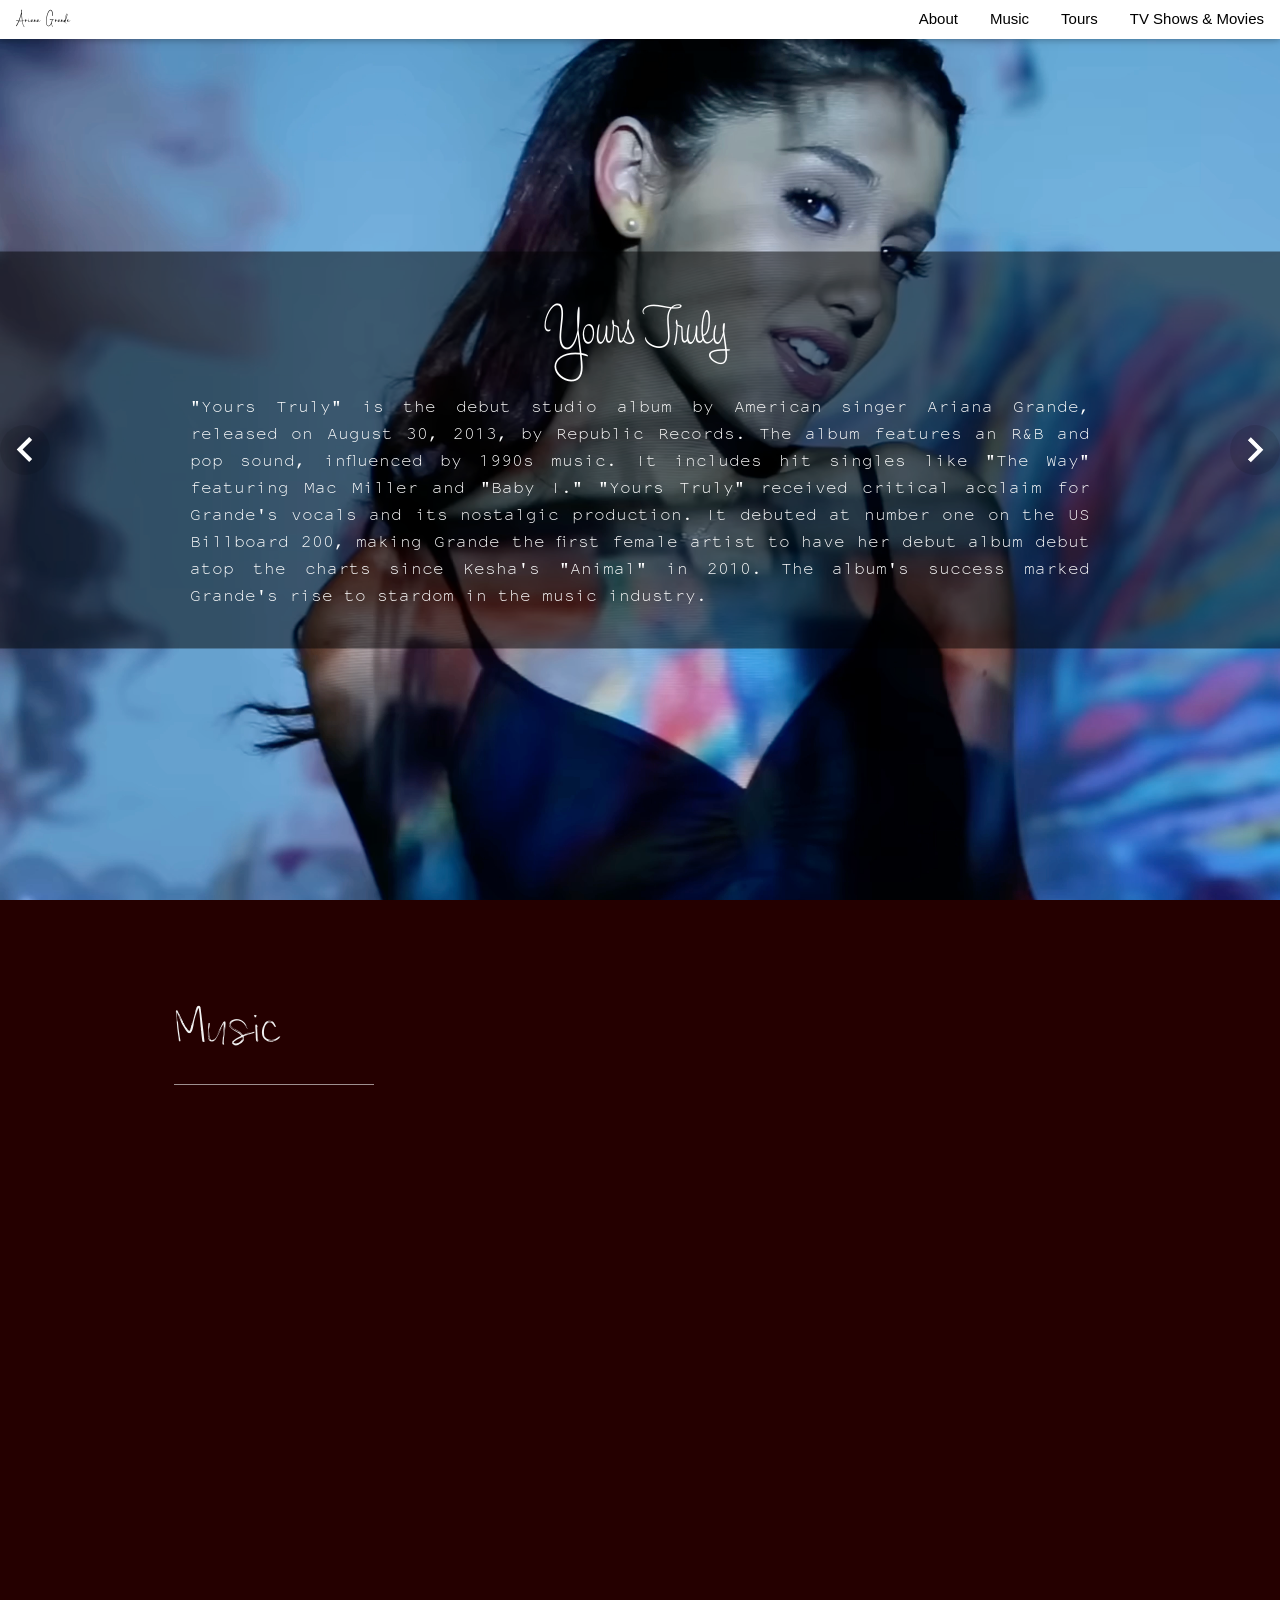
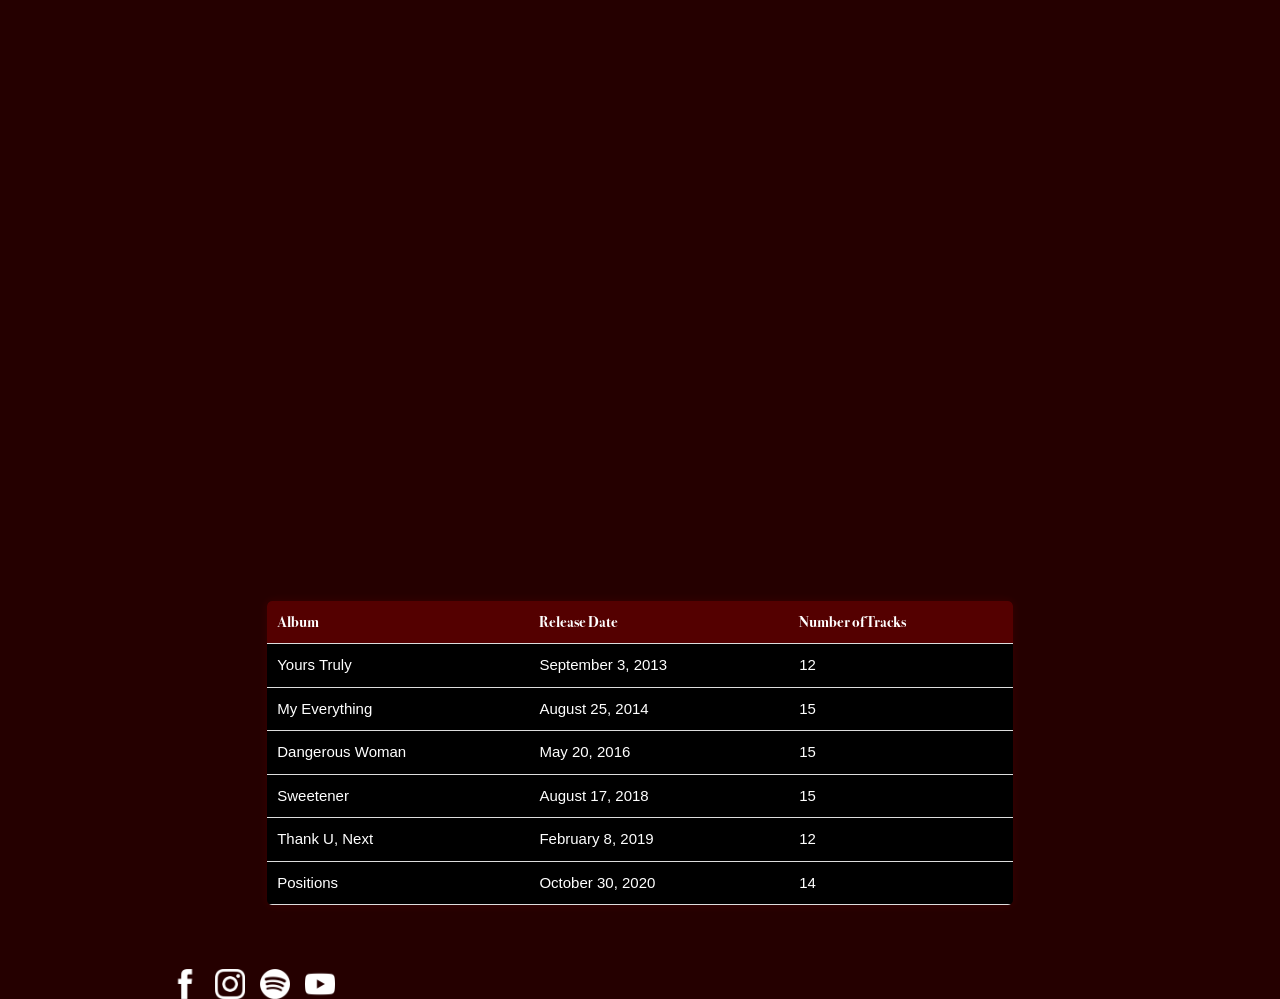
==== albums.html @ 01f50354 "new repo: ariana website" ====
<!DOCTYPE html>
<html>
<head>
<title>Ariana Grande - Home</title>
<link rel="icon" type="image/x-icon" href="/images/favicon.ico"><meta charset="UTF-8">
<meta name="viewport" content="width=device-width, initial-scale=1">
<link rel="stylesheet" href="https://www.w3schools.com/w3css/4/w3.css">
<link rel="stylesheet" href="https://fonts.googleapis.com/css?family=Montserrat">
<link rel="stylesheet" href="https://cdnjs.cloudflare.com/ajax/libs/font-awesome/4.7.0/css/font-awesome.min.css">
<link rel="stylesheet" href="https://cdnjs.cloudflare.com/ajax/libs/animate.css/4.1.1/animate.min.css"/>
<link href="agstyles.css" rel="stylesheet"/>
</head>
<body class="scrolled">
  <div class="background-container">

<div class="w3-top">
  <div class="w3-bar w3-white w3-card" id="myNavbar">
    <a href="#home" class="w3-bar-item w3-button font3" id="logoright">Ariana Grande</a>
    <div class="w3-right">
      <a href="index.html" class="w3-bar-item w3-button"></i> About</a>
      <a href="albums.html" class="w3-bar-item w3-button">Music</a>
      <a href="tours.html" class="w3-bar-item w3-button">Tours</a>
      <a href="shows.html" class="w3-bar-item w3-button"></i> TV Shows & Movies</a>
    </div>
  </div>
</div>
  <div class="container">
      <div class="arrow l" onclick="prev()">
          <img src="img/l.png" alt="l">
      </div>
      <div class="slide2 slide-1">
           <div class="caption colored-div">
               <h3 id="yt">Yours Truly</h3>
               <p class="justify font2">"Yours Truly" is the debut studio album by American singer Ariana Grande, released on August 30, 2013, by Republic Records. The album features an R&B and pop sound, influenced by 1990s music. It includes hit singles like "The Way" featuring Mac Miller and "Baby I." "Yours Truly" received critical acclaim for Grande's vocals and its nostalgic production. It debuted at number one on the US Billboard 200, making Grande the first female artist to have her debut album debut atop the charts since Kesha's "Animal" in 2010. The album's success marked Grande's rise to stardom in the music industry.</p>
           </div>
      </div>
      <div class="slide2 slide-2">
          <div class="caption colored-div">
              <h3 id="me">My Everything</h3>
              <p class="justify font2">"My Everything" is the second studio album by American singer Ariana Grande, released on August 25, 2014, by Republic Records. The album features a mix of pop and R&B styles, showcasing Grande's vocal range and versatility. It includes hit singles like "Problem" featuring Iggy Azalea, "Break Free" featuring Zedd, and "Bang Bang" with Jessie J and Nicki Minaj. "My Everything" received generally favorable reviews from music critics, who praised Grande's vocal performance and the album's production. It debuted at number one on the US Billboard 200 and was eventually certified double platinum by the Recording Industry Association of America (RIAA). The album solidified Grande's status as a pop superstar and further established her as a force in the music industry.</p>
          </div>
     </div>
     <div class="slide2 slide-3">
          <div class="caption colored-div">
              <h3 id="dw">Dangerous Woman</h3>
              <p class="justify font2">"Dangerous Woman" is the third studio album by American singer Ariana Grande, released on May 20, 2016, by Republic Records. The album features a mix of pop, R&B, and dance-pop sounds, showcasing Grande's versatile vocal range and ability to blend different musical styles. The title track, "Dangerous Woman," serves as the album's lead single and sets the tone for the record with its empowering lyrics and sultry vibe. Other standout tracks include the infectious "Into You," the reggae-infused "Side to Side" featuring Nicki Minaj, and the emotional ballad "Sometimes." "Dangerous Woman" was a commercial success, debuting at number two on the Billboard 200 chart and spawning several hit singles. The album's success further solidified Grande's status as one of the leading pop stars of her generation, earning her critical acclaim and a dedicated fan base.</p>
          </div>
     </div>
     <div class="slide2 slide-4">
      <div class="caption colored-div">
          <h3 id="sw">Sweetener</h3>
          <p class="justify font2">"Sweetener" is Ariana Grande's fourth studio album, released in 2018. The album marks a shift in Grande's musical style, incorporating elements of pop, R&B, and hip-hop. The album features production from Pharrell Williams, Max Martin, and others, contributing to its eclectic sound. The lead single, "No Tears Left to Cry," was praised for its uplifting message and catchy melody. Other notable tracks include "God is a woman," "breathin," and "thank u, next," which became anthems for self-empowerment and resilience. "Sweetener" received critical acclaim for its innovation and Grande's vocal delivery. The album debuted at number one on the Billboard 200 chart, becoming Grande's third album to achieve this feat. "Sweetener" earned Grande a Grammy Award for Best Pop Vocal Album, solidifying her status as a major force in the music industry.</p>
      </div>
 </div>
 <div class="slide2 slide-5">
  <div class="caption colored-div">
      <h3 id="tun">thank u, next</h3>
      <p class="justify font2">"thank u, next" is Ariana Grande's fifth studio album, released in 2019. The album features a more personal and introspective tone, with Grande exploring themes of self-love, growth, and resilience in the face of adversity. The title track, "thank u, next," became an instant hit, topping charts worldwide and garnering praise for its empowering message of gratitude and moving on from past relationships. Other standout tracks include "7 rings," which celebrates independence and female empowerment, and "NASA," which uses space as a metaphor for needing personal space in a relationship. The album received widespread acclaim from critics, who praised Grande's vulnerability and maturity as an artist. "thank u, next" debuted at number one on the Billboard 200 chart, making it Grande's fourth number-one album in the United States.</p>
  </div>
</div>
<div class="slide2 slide-6">
  <div class="caption colored-div">
      <h3 id="pos">Positions</h3>
      <p class="justify font2">"Positions" is the sixth studio album by Ariana Grande, released in 2020. The album features a blend of R&B, pop, and soul influences, showcasing Grande's versatility as a vocalist. The title track, "Positions," was released as the lead single and received critical acclaim for its sultry lyrics and smooth production. Other standout tracks include "34+35," a playful and provocative song about intimacy, and "POV," a heartfelt ballad about vulnerability and love. The album explores themes of love, empowerment, and self-discovery, with Grande's signature vocal harmonies and intricate melodies shining throughout. "Positions" debuted at number one on the Billboard 200 chart, making it Grande's fifth number-one album in the United States. The album received positive reviews from critics, who praised Grande's vocal performance and the album's cohesive sound.</p>
  </div>
</div>
     <div class="arrow r" onclick="next()">
          <img src="img/r.png" alt="r">
      </div>
  </div>

  <script>
      let slide = document.querySelectorAll('.slide2');
      var current = 0;

      function cls(){
          for(let i = 0; i < slide.length; i++){
                slide[i].style.display = 'none';
          }
      }

      function next(){
          cls();
          if(current === slide.length-1) current = -1;
          current++;

          slide[current].style.display = 'block';
          slide[current].style.opacity = 0.4;

          var x = 0.4;
          var intX = setInterval(function(){
              x+=0.1;
              slide[current].style.opacity = x;
              if(x >= 1) {
                  clearInterval(intX);
                  x = 0.4;
              }
          }, 100);

      }

      function prev(){
          cls();
          if(current === 0) current = slide.length;
          current--;

          slide[current].style.display = 'block';
          slide[current].style.opacity = 0.4;

          var x = 0.4;
          var intX = setInterval(function(){
              x+=0.1;
              slide[current].style.opacity = x;
              if(x >= 1) {
                  clearInterval(intX);
                  x = 0.4;
              }
          }, 100);

      }

      function start(){
          cls();
          slide[current].style.display = 'block';
      }
      start();
  </script>


    <div class="padding-64 content padding-large" id="photos">
      <h2 class="text-light-grey font1 albums">Music</h2>
      <hr style="width:200px" class="opacity">
      <div class="row-padding" style="margin:0 -16px">
        <div class="half">
          <iframe style="border-radius:12px" src="https://open.spotify.com/embed/album/2VSBGJ8bUuNgmOYXHIQagM?utm_source=generator" width="100%" height="352" frameBorder="0" allowfullscreen="" allow="autoplay; clipboard-write; encrypted-media; fullscreen; picture-in-picture" loading="lazy"></iframe>
          <div class="middle">
          </div>
        </div>
        <div class="half">
          <iframe style="border-radius:12px" src="https://open.spotify.com/embed/album/6EVYTRG1drKdO8OnIQBeEj?utm_source=generator" width="100%" height="352" frameBorder="0" allowfullscreen="" allow="autoplay; clipboard-write; encrypted-media; fullscreen; picture-in-picture" loading="lazy"></iframe>
          <div class="middle">
          </div>
        </div>
        <div class="half">
          <iframe style="border-radius:12px" src="https://open.spotify.com/embed/album/5X7x18kW3mVIvnuNeedM6b?utm_source=generator" width="100%" height="352" frameBorder="0" allowfullscreen="" allow="autoplay; clipboard-write; encrypted-media; fullscreen; picture-in-picture" loading="lazy"></iframe>        <div class="middle">
          </div>
        </div>
        <div class="half">
          <iframe style="border-radius:12px" src="https://open.spotify.com/embed/album/3tx8gQqWbGwqIGZHqDNrGe?utm_source=generator" width="100%" height="352" frameBorder="0" allowfullscreen="" allow="autoplay; clipboard-write; encrypted-media; fullscreen; picture-in-picture" loading="lazy"></iframe>        <div class="middle">
          </div>
        </div>
        <div class="half">
          <iframe style="border-radius:12px" src="https://open.spotify.com/embed/album/2fYhqwDWXjbpjaIJPEfKFw?utm_source=generator" width="100%" height="352" frameBorder="0" allowfullscreen="" allow="autoplay; clipboard-write; encrypted-media; fullscreen; picture-in-picture" loading="lazy"></iframe>        <div class="middle">
          </div>
        </div>
        <div class="half">
          <iframe style="border-radius:12px" src="https://open.spotify.com/embed/album/3euz4vS7ezKGnNSwgyvKcd?utm_source=generator" width="100%" height="352" frameBorder="0" allowfullscreen="" allow="autoplay; clipboard-write; encrypted-media; fullscreen; picture-in-picture" loading="lazy"></iframe>        <div class="middle">
          </div>
        </div>
      </div>

      <table id="table" class="whitetext">
          <tr>
              <th>Album</th>
              <th>Release Date</th>
              <th>Number of Tracks</th>
          </tr>
          <tr>
              <td>Yours Truly</td>
              <td>September 3, 2013</td>
              <td>12</td>
          </tr>
          <tr>
              <td>My Everything</td>
              <td>August 25, 2014</td>
              <td>15</td>
          </tr>
          <tr>
              <td>Dangerous Woman</td>
              <td>May 20, 2016</td>
              <td>15</td>
          </tr>
          <tr>
              <td>Sweetener</td>
              <td>August 17, 2018</td>
              <td>15</td>
          </tr>
          <tr>
              <td>Thank U, Next</td>
              <td>February 8, 2019</td>
              <td>12</td>
          </tr>
          <tr>
              <td>Positions</td>
              <td>October 30, 2020</td>
              <td>14</td>
          </tr>
      </table>
    </div>

    <footer>
      <div class="list-container">
        <ul class="icon-list2">
          <li><a href="https://www.facebook.com/arianagrande"><img src="img/facebook-512.png" alt="Facebook"></a></li>
          <li><a href="https://www.instagram.com/arianagrande/"><img src="img/ig.png" alt="Instagram"></a></li>
          <li><a href="https://play.spotify.com/artist/66CXWjxzNUsdJxJ2JdwvnR"><img src="img/spotify-512.png" alt="Spotify"></a></li>
          <li><a href="https://www.youtube.com/c/arianagrande"><img src="img/yt.png" alt="YouTube"></a></li>
          </ul>
    </div>
    </footer>

<!-- END PAGE CONTENT -->
</div>
</div>

</body>
</html>
---- agstyles.css ----
body {
    background-color: #250000;

}

header {
  background-image: url(https://www.arianagrande.com/files/2024/01/hero-bg-compressed.jpg);
  background-size: cover;
  background-position: center;
  border-radius: 10px;
  margin-top:5%;
}

@media (max-width: 768px) {
  header {
      text-align: center;
  }

  h1 {
      font-size: 1.5em;
 
  }

h2 { 
  font-size: 200px;
}

  .icon-list {
      font-size: 0.8em;
  }

  .vidandpic {
      width: 80%;
      margin: 0 auto;

      display: flex;
      justify-content: space-around;
      align-items: center;
  }

  .stream {
      text-align: center;
  }
}

.bgimage {
  background-image: url(https://www.arianagrande.com/files/2024/01/hero-bg-compressed.jpg);
}

.w3-sidebar {
  width: 120px;
  background: #222;
}
@media screen and (max-width: 600px) {
  .w3-bar {
    display: block;
  }
  .w3-right {
    float: none;
  }
}

@media screen and (max-width: 600px) {
  /* Show the right side of the navbar */
  .w3-right {
    display: block !important;
  }
}

#main {
  margin-left: px;
}

.background-container {
  background-size: cover;
  background-attachment: fixed;
  height: 100vh;
  height: 100vh;
  width: 100%; /* Set width to 100% */
}

@media only screen and (max-width: 600px) {
  #main {
      margin-left: 0;
  }
}

.jumbo {
  size: 50px;
}

.half {
  position: relative;
  width: 50%;
}

.image {
  opacity: 1;
  display: block;
  width: 100%;
  height: auto;
  transition: .5s ease;
  backface-visibility: hidden;
}

.middle {
  transition: .5s ease;
  opacity: 0;
  position: absolute;
  top: 50%;
  left: 50%;
  transform: translate(-50%, -50%);
  -ms-transform: translate(-50%, -50%);
}

.half:hover .image {
  opacity: 0.3;
}

.half:hover .middle {
  opacity: 1;
}

.text {
  background-color: #4CAF50;
  color: white;
  font-size: 16px;
  padding: 16px 32px;
  position: center;
}

h1 {
  display: flex;
  justify-content: center;
  align-items: center;
  height: 100px;
}

#logo {
  padding-top: 2%;
  font-family: myFirstFont;
  color: white;
  font-size: 80px;
}

#yesandvid,
#yesandpic {
  max-width: 50%;
  height: auto;
}

#yesandvid {
  border-radius: 17%;
  position: relative;
  width: 35%;
  left: 5%;
  height: auto;
  width: 45%;
  top: 1%;
}

#yesandpic {
  max-width: 40%;
  height: auto;
  width: 50vw;
  margin-left: 10%;
  position: relative;
  bottom: 25px;
}

.vidandpic {
  display: flex;
  position: relative;
  left: 15px;
  bottom: 28px;
}

.vidandpic img,
.vidandpic video {
  max-width: 100%;
  height: auto;
}

.stream {
  display: flex;
  color: white;
  position: relative;
  left: 59%;
  top: -110px;
  text-align: center;

}

@media (max-width: 768px) {
  .vidandpic {
    flex-direction: column;
    align-items: center;
    top:10px;
  }

  #yesandvid{
    left:-9px;
    height:100%;
    width:70%;
  }

  #yesandvid,
  #yesandpic {
    max-width: 100%;
  }
}

@media (max-width: 768px) {
  .stream {
    text-align: center;
    left: 120px;
    padding-top:50px;
    width: 100%;
  }

  button {
    margin: 0 auto;
  }
}

button {
  background-color: #dee0d4;
  color: rgb(87, 4, 4);
  padding: 10px 20px;
  border: none;
  border-radius: 5px;
  cursor: pointer;
  padding: 1%;
  position: relative;
  top: 50px;
  left: -270px;
  width: 200px;
}

button:hover {
  background-color: #c1c1b6;
  color: rgb(160, 160, 158);
}

.yesandpng {
  position: relative;
  width: 120px;
  height: 40px;
  border: none;
  cursor: pointer;
  overflow: hidden;
  padding: 0%;
  border: 0%;
}

.yesandpng img {
  max-width: 100%;
  height: auto;
  margin-top: -70px;
}

@font-face {
  font-family: myFirstFont;
  src: url(fonts/Karrilee.otf);
}

@font-face {
  font-family: mySecondFont;
  src: url(fonts/NotCourierSans.otf);
}

@font-face {
  font-family: myThirdFont;
  src: url(fonts/Satisfaction.otf);
}

@font-face {
  font-family: myFourthFont;
  src: url(fonts/Ed.otf);
}

@font-face {
  font-family: myFifthFont;
  src: url(fonts/sims.ttf);
}

@font-face {
  font-family: mySixthFont;
  src: url(fonts/bodoni.ttf);
}

@font-face {
  font-family: mySeventhFont;
  src: url(fonts/Bodoni72.otf);
}

@font-face {
  font-family: myEighthFont;
  src: url(fonts/marola.ttf);
}

#yt{
  font-family: myFourthFont;
}

#me{
  font-family: myFifthFont;
}

#dw{
  font-family: mySixthFont;
}

#sw{
  font-family: mySeventhFont;
}

#tun{
  font-family: mySeventhFont;
}

#pos {
  font-family: myEighthFont;

}


.icon-list {
  list-style-type: none;
  padding: 0;
  margin: 0;
  position: relative;
  left: 80%;
  top: -45px;
  display: flex;
  
}

.icon-list li {
  display: inline-block;
  margin-right: 15px;
  vertical-align: middle;
}

.icon-list li img {
  width: 30px;
  max-width: 100%;
  height: auto;
}

@media (max-width: 851px) {
  .icon-list {
      display: none;
  }
}

#streamtxt {
  font-family: mySecondFont;
}

.about {
  font-family: myFirstFont;
  font-size: 60px;
}



.whitetext {
  color: white;
}

.font1 {
  font-family: myFirstFont;
}

.font2 {
  font-family: mySecondFont;
}

.slider {
  display: flex;
  overflow-x: auto;
  scroll-snap-type: x mandatory;
  -webkit-overflow-scrolling: touch;
  width: 100%;
  width: 90%;
  margin: 0 auto;
}

.slide {
  flex: 0 0 auto;
  width: 80%;
  scroll-snap-align: start;
  position: relative;
}

.slide img {
  width: 100%;
  height: auto;
}

.tooltip {
  position: absolute;
  bottom: 0;
  left: 0;
  width: 100%;
  background-color: rgba(80, 0, 0, 0.8);
  color: #fff;
  padding: 10px;
  box-sizing: border-box;
  opacity: 0;
  transition: opacity 0.3s;
}

.slide:hover .tooltip {
  opacity: 1;
}

.fade {
  animation: fadeIn 3s;
}

@keyframes fadeIn {
  0% { opacity: 0; }
  100% { opacity: 1; }
}

.font3 {
  font-family: myThirdFont;
}

h4 {
  text-align: center;
  margin-top: 20px;
}

table {
  width: 80%;
  margin: 0 auto;
  border-collapse: collapse;
  border-radius: 5px;
  overflow: hidden;
  box-shadow: 0 0 10px rgba(255, 0, 0, 0.1);
  background-color: #000000;
}

th, td {
  padding: 10px;
  border-bottom: 1px solid #ddd;
  text-align: left;
}

th {
  background-color: #540000;
  font-family: mySeventhFont;
}

tr{
  font-family: mySecondFont;
}

tr:hover {
  background-color: #520000;
}

.albums{
  font-size:60px;
}

#table{
  margin-top: 20px;
}

.icon-list2{
  list-style-type: none;
  padding: 0;
  margin: 0;
  position: relative;
  left:600px;
  display: flex;
  margin-bottom: 20px;
}

.icon-list2 li {
  display: inline-block;
  margin-right: 15px;
  vertical-align: middle;
}

.icon-list2 li img {
  width: 30px;
  max-width: 100%;
  height: auto;
}

@media (max-width: 768px) {}
  .icon-list2 {
    text-align: center;
    left: 170px;
    width: 100%;
  }

  .padding-large{
    padding:12px 24px!important
  }

  .content,.auto {
    margin-left:auto;margin-right:auto
  }
  .content{
    max-width:980px
  }

  .justify{
    text-align:justify!important;
    
  }

  .padding-64{
    padding-top:64px!important;
    padding-bottom:64px!important
  }

  .opacity,.hover-opacity:hover{
    opacity:0.60
  }
  
  .opacity-off,.hover-opacity-off:hover{
    opacity:1
  }
.opacity-max{
  opacity:0.25
}
.opacity-min{
  opacity:0.75
}

.text-light-grey,.hover-text-light-grey:hover,.text-light-gray,.hover-text-light-gray:hover{
  color:#f1f1f1!important
}

.row-padding:after,.row-padding:before,
.cell-row:before,.cell-row:after,.clear:after,.clear:before,.bar:before,.bar:after{
  content:"";display:table;clear:both
}

.row-padding,.row-padding>.half,.row-padding>.third,.row-padding>.twothird,.row-padding>.threequarter,.row-padding>.quarter,.row-padding>.col{
  padding:0 8px
}

.col,.half,.third,.twothird,.threequarter,.quarter{
  float:left;width:100%
}

.col.m6,.half{
  width:49.99999%
}

.singles-section {
  display: flex;
  background-image: url('https://31.media.tumblr.com/b3da4da6b3f9940b3602a5941ab1dab9/tumblr_mq1p3w1tF01rfeg4uo1_500.gif'); /* URL to your background image */
  background-size: cover;
  background-position: center;
  padding: 80px 20px; /* Adjust padding as needed */
  margin-top: 10px;
  border-radius: 10px; /* Add rounded corners */

}

.video3 {
  flex: 1;
  margin-right: 20px;
}

.video3 iframe {
  width: 100%;
}

.text3 {
  flex: 1;
}

.text3 h2 {
  font-size: 24px;
  margin-bottom: 10px;
}

.text3 p {
  font-size: 16px;
}

#singles2{
  background-image: url('https://zumic.com/wp-content/uploads/2014/05/Ariana-Grande-Problem.jpg'); /* URL to your background image */

}

.album-description {
  margin-top: 10px;
  font-size: 14px;
  color: #888;
  text-align: justify;
}

*{
  padding: 0;
  margin: 0;
  font-family: sans-serif;
}
.container {
  position: relative;
  background: #ffffff;
}
.slide-1 {
  background: url('img/aa1.png');
}
.slide-2 {
  background: url('img/aa2.png');
}
.slide-3 {
  background: url('img/aa3.png');
}
.slide-4 {
  background: url('img/aa5.png');
}
.slide-5 {
  background: url('img/aa4.png');
}
.slide-6 {
  background: url('img/aa6.png');
}
.slide2 {
  width: 100%;
  height: 100vh;
  background-size: cover;
  background-position: center;
  position: relative;
  overflow-x: hidden;
}
.caption {
  background: rgba(0, 0, 0, 0.03);
  width: 100%;
  position: absolute;
  top: 50%;
  transform: translateY(-50%);
  padding: 40px 0px;
}
.caption h3 {
  color: #fff;
  text-align: center;
  font-size: 50px;
  padding: 18px;
}
.caption p {
  max-width: 900px;
  width: 90%;
  margin: 0px auto;
  color: #ffffff;
  text-align: center;
  font-size: 18px;
  line-height: 1.5em;
}
.arrow {
  position: absolute;
  top: 50%;
  transform: translateY(-50%);
  cursor: pointer;
  z-index: 100;
  background: rgba(0, 0, 0, .1);
  border-radius: 50%;
  transform: background 500ms;
}
.arrow img {
  width: 50px;
}
.arrow:hover {
  background: rgba(0, 0, 0, .4);
}
.l {
  left: 0;
}
.r {
  right: 0;
}

.colored-div {
  background-color: rgba(0, 0, 0, 0.5); /* Black color with 50% opacity */
  padding-top: 10px;;
}

.container3 {
  display: flex;
  flex-wrap: wrap;
  justify-content: space-between;
  align-items: center;
  margin-bottom: 20px;
}

.item3 {
  flex: 0 0 48%; /* Set width of each item */
  margin-bottom: 20px;
}


.item3 img {
  width: 560px;
  max-width: 100%;
  height: auto;
}

@media (max-width: 768px) {
  .item {
      flex: 0 0 100%; /* Full width on smaller screens */
  }
}  

.fadein2 {
  opacity: 0;
  transition: opacity 0.5s ease;
}

.margtop{
margin-top: 30px;
}

body, html {
  margin: 0;
  padding: 0;
  height: 100%;
}

.section2 {
  height: 100vh; /* Set each section to full viewport height */
  display: flex;
  justify-content: center;
  align-items: center;
  color: white;
  font-size: 4vw; /* Responsive font size */
  background-size: cover;
  background-position: center;
  background-repeat: no-repeat;
}

#section1 {
  background-image: url('https://fast.clickbooq.com/69bc1b-380/ArianaGrandeDB%20%202-Edit.jpg');
  margin-top: 35px;
}

#section2 {
  background-image: url('https://www.hollywoodreporter.com/wp-content/uploads/2015/03/ariana_grande_concert_a_l.jpg');
}

#section3 {
  background-image: url('https://www.lntvglobal.com/media/256011/亞莉安娜-照片請標註由live-nation-理想國提供-9.jpg');
}

#section4 {
  background-image: url('https://www.nme.com/wp-content/uploads/2019/03/GettyImages-1136735073.jpg');
}

/* Add this to your CSS file */

.container4 {
  display: flex;
  flex-direction: row;
  justify-content: space-between;
  align-items: center;
  padding: 20px;
  background-color: rgba(0, 0, 0, 0.5);
}

.item4 {
  flex: 1;
}

.item4 p {
  font-size: 16px;
  text-align: justify;
  color: white;
  margin-right: 80px;
}

@media screen and (max-width: 768px) {
  .container4 {
    flex-direction: column;
    padding: 10px;
  }

  .item4 p {
    font-size: 12px;
    text-align: justify;
    margin-right: 0px;
  }
}

.iframe-container {
  display: flex;
  justify-content: center; /* Center horizontally */
  align-items: center; /* Center vertically */
  height: 100vh; /* Full viewport height */
}

iframe {
  max-width: 100%; /* Ensure iframe doesn't exceed container width */
  max-height: 100%; /* Ensure iframe doesn't exceed container height */
}
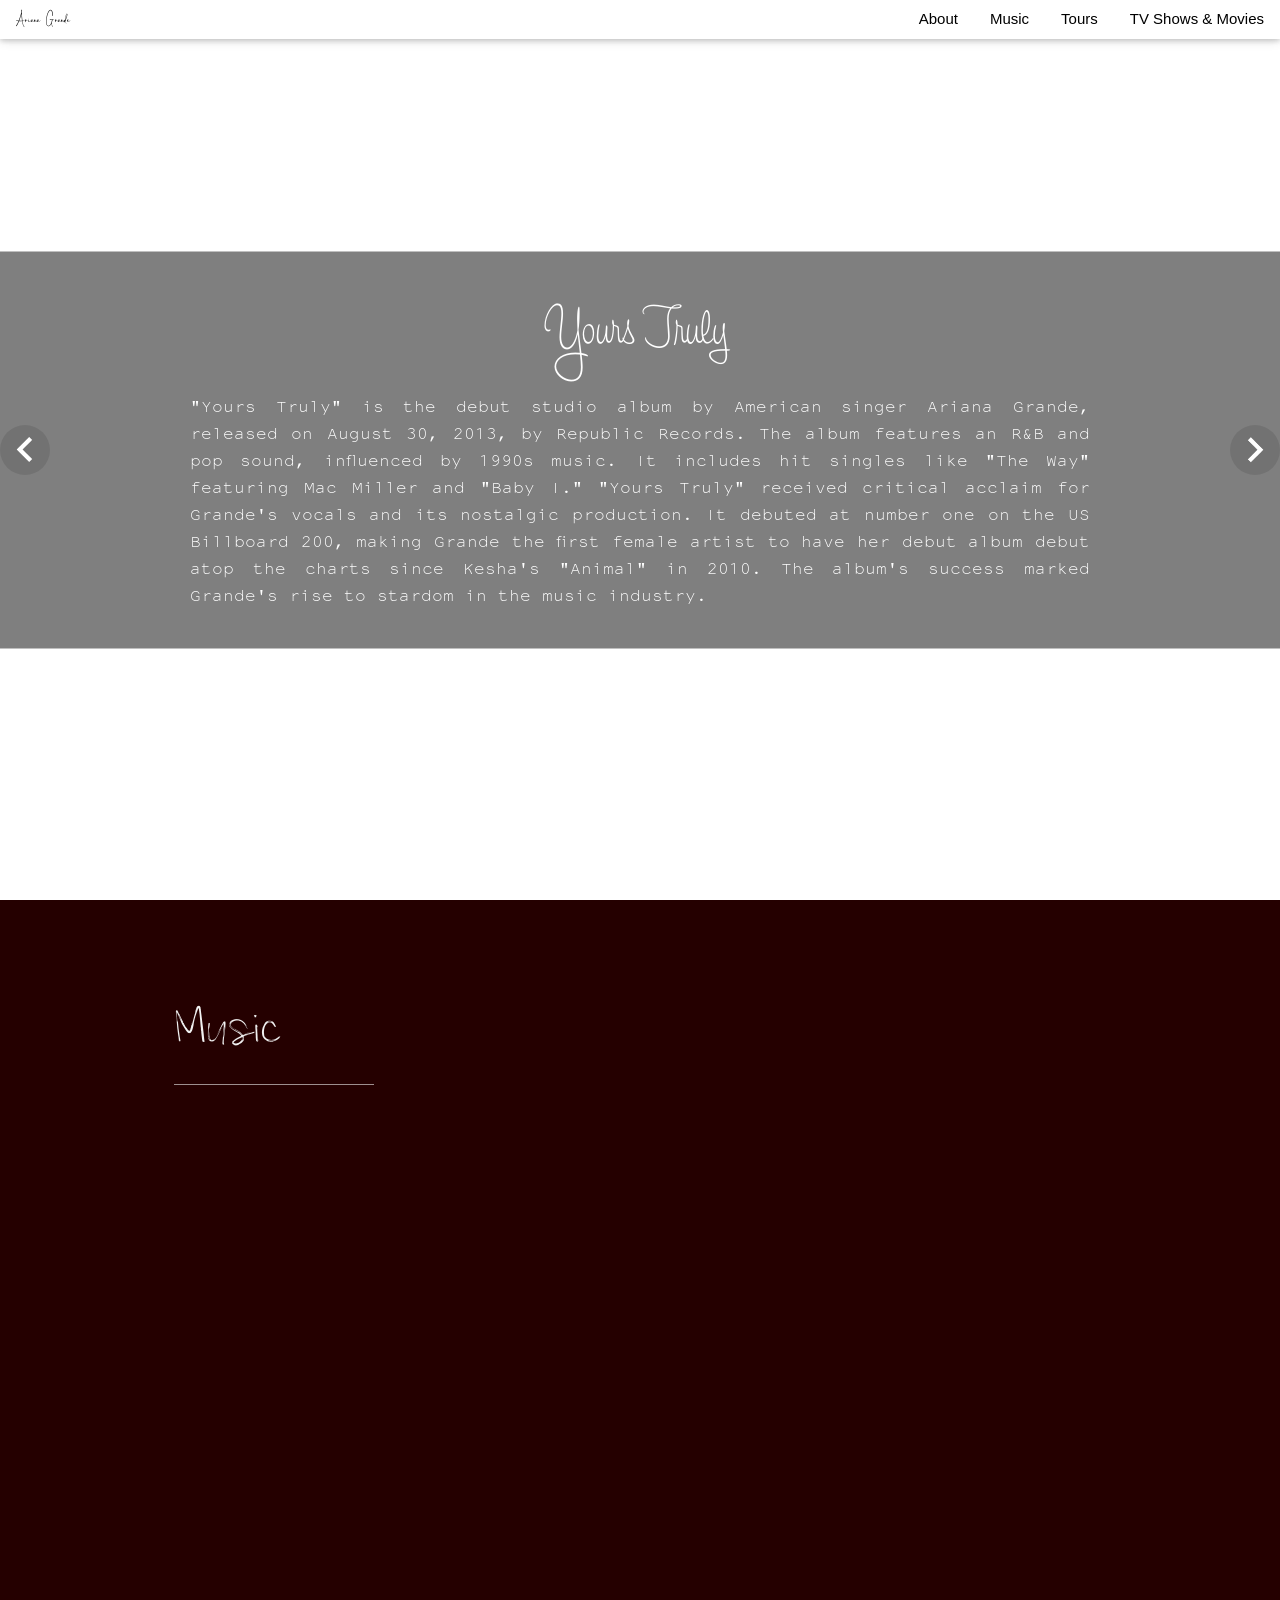
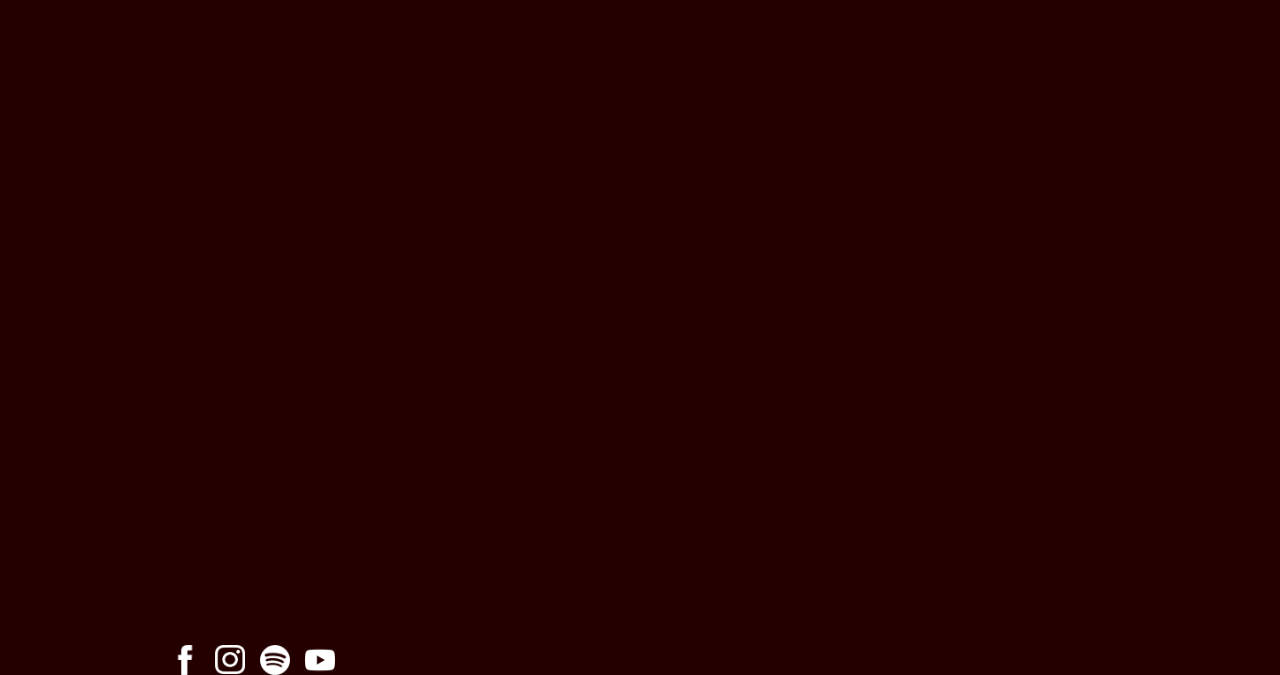
==== commit 85fe003b: "removed albums table" ====
--- a/albums.html
+++ b/albums.html
@@ -159,43 +159,7 @@
         </div>
       </div>
 
-      <table id="table" class="whitetext">
-          <tr>
-              <th>Album</th>
-              <th>Release Date</th>
-              <th>Number of Tracks</th>
-          </tr>
-          <tr>
-              <td>Yours Truly</td>
-              <td>September 3, 2013</td>
-              <td>12</td>
-          </tr>
-          <tr>
-              <td>My Everything</td>
-              <td>August 25, 2014</td>
-              <td>15</td>
-          </tr>
-          <tr>
-              <td>Dangerous Woman</td>
-              <td>May 20, 2016</td>
-              <td>15</td>
-          </tr>
-          <tr>
-              <td>Sweetener</td>
-              <td>August 17, 2018</td>
-              <td>15</td>
-          </tr>
-          <tr>
-              <td>Thank U, Next</td>
-              <td>February 8, 2019</td>
-              <td>12</td>
-          </tr>
-          <tr>
-              <td>Positions</td>
-              <td>October 30, 2020</td>
-              <td>14</td>
-          </tr>
-      </table>
+  
     </div>
 
     <footer>
--- a/agstyles.css
+++ b/agstyles.css
@@ -611,22 +611,22 @@
   background: #ffffff;
 }
 .slide-1 {
-  background: url('img/aa1.png');
+  background: url('vids/theway.mp4');
 }
 .slide-2 {
-  background: url('img/aa2.png');
+  background: url('vids/prob.mp4');
 }
 .slide-3 {
-  background: url('img/aa3.png');
+  background: url('vids/dw.mp4');
 }
 .slide-4 {
-  background: url('img/aa5.png');
+  background: url('vids/sw.mp4');
 }
 .slide-5 {
-  background: url('img/aa4.png');
+  background: url('vids/tun.mp4');
 }
 .slide-6 {
-  background: url('img/aa6.png');
+  background: url('vids/pos.mp4');
 }
 .slide2 {
   width: 100%;
